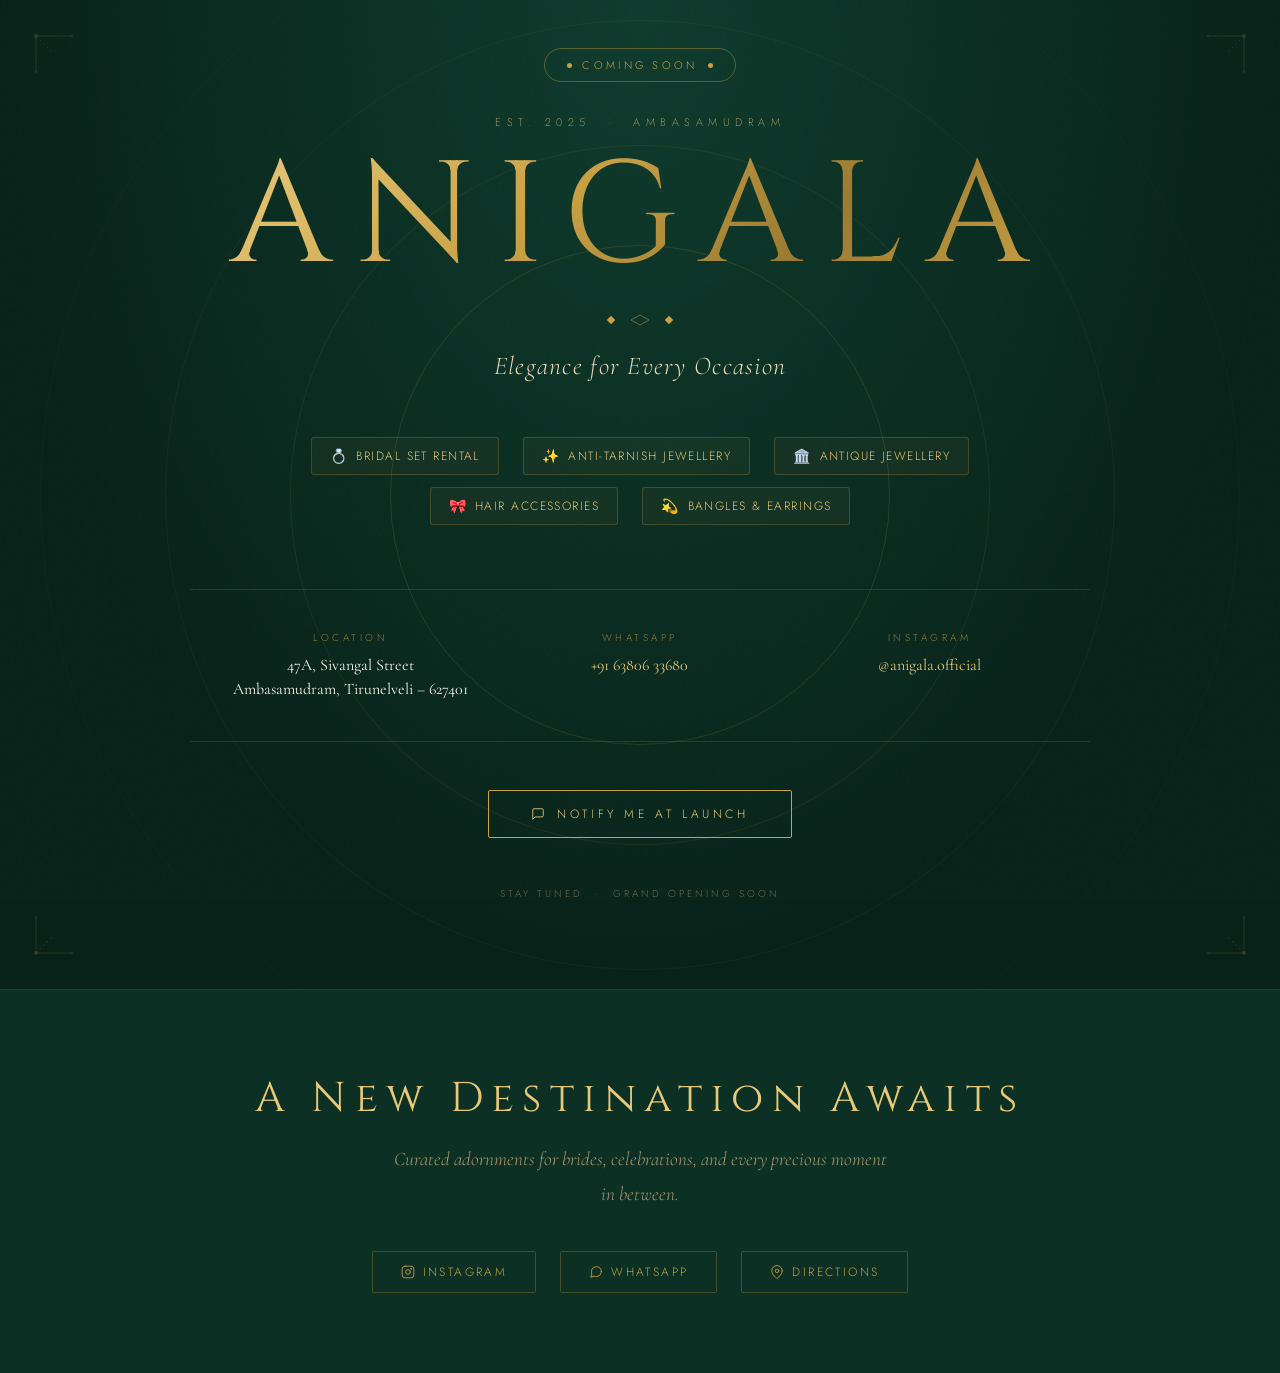
==== index_clean.html @ fe58b6bf "feat: implement mobile-responsive navigation and testimonial slider functionality" ====
<!DOCTYPE html>
<html lang="en">
<head>
<meta charset="UTF-8">
<meta name="viewport" content="width=device-width, initial-scale=1.0">
<title>ANIGALA – Elegance for Every Occasion</title>

<!-- ========== SEO META TAGS ========== -->
<meta name="description" content="ANIGALA – Premium bridal set rentals, anti-tarnish jewellery, antique jewellery, hair accessories, bangles & earrings in Ambasamudram, Tirunelveli. Elegance for every occasion.">
<meta name="keywords" content="ANIGALA, bridal jewellery rental Ambasamudram, anti-tarnish jewellery, antique jewellery Tirunelveli, hair accessories, bangles earrings, bridal set rental Tamil Nadu">
<meta name="robots" content="index, follow">
<meta name="author" content="ANIGALA">
<link rel="canonical" href="https://anigala.in">
<link rel="sitemap" type="application/xml" title="Sitemap" href="/sitemap.xml">

<!-- Open Graph / Facebook -->
<meta property="og:type" content="website">
<meta property="og:url" content="https://anigala.in">
<meta property="og:title" content="ANIGALA – Elegance for Every Occasion">
<meta property="og:description" content="Premium bridal set rentals, anti-tarnish & antique jewellery, hair accessories and more. Based in Ambasamudram, Tirunelveli.">
<meta property="og:locale" content="en_IN">
<meta property="og:site_name" content="ANIGALA">

<!-- Twitter Card -->
<meta name="twitter:card" content="summary_large_image">
<meta name="twitter:title" content="ANIGALA – Elegance for Every Occasion">
<meta name="twitter:description" content="Premium bridal set rentals, anti-tarnish & antique jewellery in Ambasamudram, Tirunelveli.">

<!-- Structured Data (Schema.org) -->
<script type="application/ld+json">
{
  "@context": "https://schema.org",
  "@type": "LocalBusiness",
  "name": "ANIGALA",
  "description": "Premium bridal set rentals, anti-tarnish jewellery, antique jewellery, hair accessories, bangles and earrings.",
  "address": {
    "@type": "PostalAddress",
    "streetAddress": "47A, Sivangal Street",
    "addressLocality": "Ambasamudram",
    "addressRegion": "Tirunelveli",
    "postalCode": "627401",
    "addressCountry": "IN"
  },
  "telephone": "+916380633680",
  "sameAs": ["https://instagram.com/anigala.official"],
  "priceRange": "₹₹",
  "openingHours": "Mo-Su 09:00-20:00"
}
</script>

<!-- Favicon using actual logo -->

<link href="https://fonts.googleapis.com/css2?family=Cormorant+Garamond:ital,wght@0,300;0,400;0,600;1,300;1,400&family=Cinzel:wght@400;500;600&family=Jost:wght@200;300;400&display=swap" rel="stylesheet">
<style>
  *, *::before, *::after { box-sizing: border-box; margin: 0; padding: 0; }

  :root {
    /* Updated to match the forest-green + gold brand identity from the logo */
    --forest:      #0D3B2E;
    --forest-mid:  #14503E;
    --forest-dark: #0A2E23;
    --forest-deep: #082219;
    --gold:        #C9A143;
    --gold-light:  #E8C97A;
    --gold-dark:   #9B7A30;
    --cream:       #FAF7F0;
    --ivory:       #F2EDE0;
    --warm-muted:  #A89870;
    --blush:       #E8D8B8;
  }

  html { scroll-behavior: smooth; }

  body {
    background: var(--forest-deep);
    color: var(--cream);
    font-family: 'Jost', sans-serif;
    font-weight: 300;
    min-height: 100vh;
    overflow-x: hidden;
  }

  /* GRAIN OVERLAY */
  body::before {
    content: '';
    position: fixed;
    inset: 0;
    background-image: url("data:image/svg+xml,%3Csvg viewBox='0 0 256 256' xmlns='http://www.w3.org/2000/svg'%3E%3Cfilter id='noise'%3E%3CfeTurbulence type='fractalNoise' baseFrequency='0.9' numOctaves='4' stitchTiles='stitch'/%3E%3C/filter%3E%3Crect width='100%25' height='100%25' filter='url(%23noise)' opacity='0.04'/%3E%3C/svg%3E");
    pointer-events: none;
    z-index: 1000;
    opacity: 0.5;
  }

  /* HERO */
  .hero {
    min-height: 100vh;
    display: flex;
    flex-direction: column;
    align-items: center;
    justify-content: center;
    position: relative;
    padding: 3rem 2rem;
    text-align: center;
    overflow: hidden;
    background: radial-gradient(ellipse at 50% 0%, rgba(20,80,62,0.55) 0%, transparent 70%),
                var(--forest-deep);
  }

  /* Logo displayed in hero */
  .logo-mark {
    width: 110px;
    height: 110px;
    border-radius: 50%;
    object-fit: cover;
    border: 1.5px solid rgba(201,161,67,0.5);
    box-shadow: 0 0 30px rgba(201,161,67,0.15), 0 0 0 6px rgba(201,161,67,0.07);
    margin-bottom: 2rem;
    animation: fadeDown 1s ease 0.1s both;
    position: relative; z-index: 2;
  }

  /* Decorative rings */
  .ring {
    position: absolute;
    border-radius: 50%;
    border: 1px solid rgba(201,161,67,0.10);
    pointer-events: none;
  }
  .ring-1 { width: 500px; height: 500px; top: 50%; left: 50%; transform: translate(-50%, -50%); border-color: rgba(201,161,67,0.16); }
  .ring-2 { width: 700px; height: 700px; top: 50%; left: 50%; transform: translate(-50%, -50%); }
  .ring-3 { width: 950px; height: 950px; top: 50%; left: 50%; transform: translate(-50%, -50%); border-color: rgba(201,161,67,0.06); }
  .ring-4 { width: 1200px; height: 1200px; top: 50%; left: 50%; transform: translate(-50%, -50%); border-color: rgba(201,161,67,0.03); }

  /* Corner ornaments */
  .ornament { position: absolute; width: 80px; height: 80px; opacity: 0.35; }
  .ornament-tl { top: 2rem; left: 2rem; }
  .ornament-tr { top: 2rem; right: 2rem; transform: scaleX(-1); }
  .ornament-bl { bottom: 2rem; left: 2rem; transform: scaleY(-1); }
  .ornament-br { bottom: 2rem; right: 2rem; transform: scale(-1,-1); }

  /* Badge */
  .coming-soon-badge {
    display: inline-flex;
    align-items: center;
    gap: 10px;
    border: 0.5px solid rgba(201,161,67,0.4);
    padding: 8px 22px;
    border-radius: 50px;
    font-family: 'Jost', sans-serif;
    font-size: 11px;
    font-weight: 300;
    letter-spacing: 0.3em;
    text-transform: uppercase;
    color: var(--gold);
    margin-bottom: 2rem;
    animation: fadeDown 1s ease 0.2s both;
    position: relative; z-index: 2;
  }
  .badge-dot {
    width: 5px; height: 5px;
    border-radius: 50%;
    background: var(--gold);
    animation: pulse 2s ease-in-out infinite;
  }

  .brand-eyebrow {
    font-family: 'Jost', sans-serif;
    font-size: 11px;
    font-weight: 200;
    letter-spacing: 0.5em;
    text-transform: uppercase;
    color: var(--gold-light);
    opacity: 0.6;
    margin-bottom: 1rem;
    animation: fadeDown 1s ease 0.4s both;
    position: relative; z-index: 2;
  }

  .brand-name {
    font-family: 'Cinzel', serif;
    font-size: clamp(4rem, 14vw, 9rem);
    font-weight: 400;
    letter-spacing: 0.15em;
    line-height: 1;
    background: linear-gradient(135deg, #E8C97A 0%, #C9A143 40%, #9B7A30 70%, #C9A143 100%);
    -webkit-background-clip: text;
    -webkit-text-fill-color: transparent;
    background-clip: text;
    margin-bottom: 1.5rem;
    animation: fadeDown 1s ease 0.5s both;
    position: relative; z-index: 2;
  }

  .divider-ornament {
    display: flex;
    align-items: center;
    justify-content: center;
    gap: 1rem;
    margin-bottom: 1.5rem;
    animation: fadeDown 1s ease 0.65s both;
    position: relative; z-index: 2;
  }
  .divider-line { width: 80px; height: 0.5px; background: linear-gradient(90deg, transparent, var(--gold), transparent); }
  .divider-diamond { width: 6px; height: 6px; background: var(--gold); transform: rotate(45deg); }

  .tagline {
    font-family: 'Cormorant Garamond', serif;
    font-size: clamp(1.1rem, 2.5vw, 1.6rem);
    font-weight: 300;
    font-style: italic;
    color: var(--blush);
    letter-spacing: 0.05em;
    margin-bottom: 3.5rem;
    animation: fadeDown 1s ease 0.75s both;
    position: relative; z-index: 2;
  }

  /* Services */
  .services {
    display: flex;
    flex-wrap: wrap;
    justify-content: center;
    gap: 0.75rem 1.5rem;
    max-width: 700px;
    margin-bottom: 4rem;
    animation: fadeUp 1s ease 0.9s both;
    position: relative; z-index: 2;
  }
  .service-pill {
    display: flex;
    align-items: center;
    gap: 8px;
    padding: 8px 18px;
    border: 0.5px solid rgba(201,161,67,0.25);
    border-radius: 3px;
    font-size: 12px;
    letter-spacing: 0.12em;
    text-transform: uppercase;
    color: var(--gold-light);
    background: rgba(201,161,67,0.05);
    transition: all 0.3s ease;
  }
  .service-pill:hover {
    border-color: rgba(201,161,67,0.55);
    background: rgba(201,161,67,0.12);
    transform: translateY(-1px);
  }
  .service-icon { font-size: 14px; }

  /* Contact */
  .contact-section {
    border-top: 0.5px solid rgba(201,161,67,0.18);
    border-bottom: 0.5px solid rgba(201,161,67,0.18);
    padding: 2.5rem 2rem;
    width: 100%;
    max-width: 900px;
    display: grid;
    grid-template-columns: repeat(auto-fit, minmax(220px, 1fr));
    gap: 2rem;
    text-align: center;
    animation: fadeUp 1s ease 1.1s both;
    position: relative; z-index: 2;
    margin-bottom: 3rem;
  }
  .contact-item { display: flex; flex-direction: column; align-items: center; gap: 0.5rem; }
  .contact-label { font-size: 10px; letter-spacing: 0.35em; text-transform: uppercase; color: var(--gold); opacity: 0.7; }
  .contact-value { font-family: 'Cormorant Garamond', serif; font-size: 1rem; font-weight: 400; color: var(--cream); line-height: 1.5; }
  .contact-value a { color: var(--gold-light); text-decoration: none; transition: color 0.2s; }
  .contact-value a:hover { color: var(--gold); }

  /* CTA */
  .cta-wrap { animation: fadeUp 1s ease 1.3s both; position: relative; z-index: 2; margin-bottom: 3rem; }
  .cta-btn {
    display: inline-flex;
    align-items: center;
    gap: 12px;
    padding: 14px 42px;
    border: 0.5px solid var(--gold);
    background: transparent;
    color: var(--gold-light);
    font-family: 'Jost', sans-serif;
    font-size: 12px;
    font-weight: 300;
    letter-spacing: 0.3em;
    text-transform: uppercase;
    text-decoration: none;
    cursor: pointer;
    border-radius: 2px;
    transition: all 0.4s ease;
    position: relative;
    overflow: hidden;
  }
  .cta-btn::before {
    content: '';
    position: absolute;
    inset: 0;
    background: linear-gradient(135deg, rgba(201,161,67,0.18), rgba(201,161,67,0.06));
    transform: translateX(-100%);
    transition: transform 0.4s ease;
  }
  .cta-btn:hover::before { transform: translateX(0); }
  .cta-btn:hover { color: var(--gold-light); border-color: var(--gold-light); letter-spacing: 0.35em; }

  /* Footer */
  .footer { text-align: center; padding-bottom: 2.5rem; animation: fadeUp 1s ease 1.4s both; position: relative; z-index: 2; }
  .footer p { font-size: 10px; letter-spacing: 0.3em; text-transform: uppercase; color: var(--warm-muted); opacity: 0.6; }

  /* Bottom card */
  .bottom-card {
    background: rgba(20,80,62,0.3);
    border-top: 0.5px solid rgba(201,161,67,0.15);
    padding: 5rem 2rem;
    text-align: center;
  }
  .bottom-card h2 {
    font-family: 'Cinzel', serif;
    font-size: clamp(1.6rem, 4vw, 2.6rem);
    font-weight: 400;
    letter-spacing: 0.2em;
    color: var(--gold-light);
    margin-bottom: 1rem;
  }
  .bottom-card p {
    font-family: 'Cormorant Garamond', serif;
    font-size: 1.2rem;
    font-style: italic;
    color: var(--warm-muted);
    max-width: 500px;
    margin: 0 auto 2.5rem;
    line-height: 1.8;
  }

  /* Social links */
  .social-links { display: flex; justify-content: center; gap: 1.5rem; flex-wrap: wrap; }
  .social-link {
    display: inline-flex;
    align-items: center;
    gap: 8px;
    padding: 11px 28px;
    border: 0.5px solid rgba(201,161,67,0.3);
    color: var(--gold);
    text-decoration: none;
    font-size: 12px;
    letter-spacing: 0.2em;
    text-transform: uppercase;
    border-radius: 2px;
    transition: all 0.3s;
    background: transparent;
  }
  .social-link:hover { background: rgba(201,161,67,0.1); border-color: var(--gold); transform: translateY(-2px); }

  /* Animations */
  @keyframes fadeDown { from { opacity: 0; transform: translateY(-18px); } to { opacity: 1; transform: translateY(0); } }
  @keyframes fadeUp { from { opacity: 0; transform: translateY(18px); } to { opacity: 1; transform: translateY(0); } }
  @keyframes pulse { 0%, 100% { opacity: 1; transform: scale(1); } 50% { opacity: 0.5; transform: scale(0.7); } }
  @keyframes rotateRing { from { transform: translate(-50%, -50%) rotate(0deg); } to { transform: translate(-50%, -50%) rotate(360deg); } }
  .ring-1 { animation: rotateRing 60s linear infinite; }
  .ring-2 { animation: rotateRing 90s linear infinite reverse; }

  @media (max-width: 600px) {
    .ornament { width: 50px; height: 50px; }
    .ornament-tl, .ornament-tr, .ornament-bl, .ornament-br { display: none; }
    .ring-3, .ring-4 { display: none; }
    .contact-section { grid-template-columns: 1fr; gap: 1.5rem; }
    .services { gap: 0.5rem; }
    .service-pill { font-size: 11px; padding: 7px 14px; }
    .logo-mark { width: 85px; height: 85px; }
  }
</style>
</head>
<body>

<div class="hero">
  <div class="ring ring-1"></div>
  <div class="ring ring-2"></div>
  <div class="ring ring-3"></div>
  <div class="ring ring-4"></div>

  <!-- Corner ornaments -->
  <svg class="ornament ornament-tl" viewBox="0 0 80 80" fill="none" xmlns="http://www.w3.org/2000/svg">
    <path d="M4 4 L4 40 M4 4 L40 4" stroke="#C9A143" stroke-width="0.5"/>
    <path d="M4 4 L20 20" stroke="#C9A143" stroke-width="0.5" stroke-dasharray="2 3"/>
    <circle cx="4" cy="4" r="2" fill="#C9A143" opacity="0.6"/>
    <circle cx="40" cy="4" r="1" fill="#C9A143" opacity="0.4"/>
    <circle cx="4" cy="40" r="1" fill="#C9A143" opacity="0.4"/>
  </svg>
  <svg class="ornament ornament-tr" viewBox="0 0 80 80" fill="none" xmlns="http://www.w3.org/2000/svg">
    <path d="M4 4 L4 40 M4 4 L40 4" stroke="#C9A143" stroke-width="0.5"/>
    <path d="M4 4 L20 20" stroke="#C9A143" stroke-width="0.5" stroke-dasharray="2 3"/>
    <circle cx="4" cy="4" r="2" fill="#C9A143" opacity="0.6"/>
    <circle cx="40" cy="4" r="1" fill="#C9A143" opacity="0.4"/>
    <circle cx="4" cy="40" r="1" fill="#C9A143" opacity="0.4"/>
  </svg>
  <svg class="ornament ornament-bl" viewBox="0 0 80 80" fill="none" xmlns="http://www.w3.org/2000/svg">
    <path d="M4 4 L4 40 M4 4 L40 4" stroke="#C9A143" stroke-width="0.5"/>
    <path d="M4 4 L20 20" stroke="#C9A143" stroke-width="0.5" stroke-dasharray="2 3"/>
    <circle cx="4" cy="4" r="2" fill="#C9A143" opacity="0.6"/>
    <circle cx="40" cy="4" r="1" fill="#C9A143" opacity="0.4"/>
    <circle cx="4" cy="40" r="1" fill="#C9A143" opacity="0.4"/>
  </svg>
  <svg class="ornament ornament-br" viewBox="0 0 80 80" fill="none" xmlns="http://www.w3.org/2000/svg">
    <path d="M4 4 L4 40 M4 4 L40 4" stroke="#C9A143" stroke-width="0.5"/>
    <path d="M4 4 L20 20" stroke="#C9A143" stroke-width="0.5" stroke-dasharray="2 3"/>
    <circle cx="4" cy="4" r="2" fill="#C9A143" opacity="0.6"/>
    <circle cx="40" cy="4" r="1" fill="#C9A143" opacity="0.4"/>
    <circle cx="4" cy="40" r="1" fill="#C9A143" opacity="0.4"/>
  </svg>

  <!-- Logo mark -->

  <div class="coming-soon-badge">
    <span class="badge-dot"></span>
    Coming Soon
    <span class="badge-dot"></span>
  </div>

  <p class="brand-eyebrow">Est. 2025 &nbsp;·&nbsp; Ambasamudram</p>

  <h1 class="brand-name">ANIGALA</h1>

  <div class="divider-ornament">
    <div class="divider-line"></div>
    <div class="divider-diamond"></div>
    <svg width="20" height="12" viewBox="0 0 20 12" fill="none">
      <path d="M10 1 L19 6 L10 11 L1 6 Z" stroke="#C9A143" stroke-width="0.5" fill="none"/>
    </svg>
    <div class="divider-diamond"></div>
    <div class="divider-line"></div>
  </div>

  <p class="tagline">Elegance for Every Occasion</p>

  <div class="services">
    <div class="service-pill"><span class="service-icon">💍</span> Bridal Set Rental</div>
    <div class="service-pill"><span class="service-icon">✨</span> Anti-Tarnish Jewellery</div>
    <div class="service-pill"><span class="service-icon">🏛️</span> Antique Jewellery</div>
    <div class="service-pill"><span class="service-icon">🎀</span> Hair Accessories</div>
    <div class="service-pill"><span class="service-icon">💫</span> Bangles &amp; Earrings</div>
  </div>

  <div class="contact-section">
    <div class="contact-item">
      <span class="contact-label">Location</span>
      <p class="contact-value">47A, Sivangal Street<br>Ambasamudram, Tirunelveli – 627401</p>
    </div>
    <div class="contact-item">
      <span class="contact-label">WhatsApp</span>
      <p class="contact-value"><a href="https://wa.me/916380633680">+91 63806 33680</a></p>
    </div>
    <div class="contact-item">
      <span class="contact-label">Instagram</span>
      <p class="contact-value"><a href="https://instagram.com/anigala.official">@anigala.official</a></p>
    </div>
  </div>

  <div class="cta-wrap">
    <a class="cta-btn" href="https://wa.me/916380633680">
      <svg width="14" height="14" viewBox="0 0 24 24" fill="none" stroke="currentColor" stroke-width="1.5" stroke-linecap="round" stroke-linejoin="round">
        <path d="M21 15a2 2 0 0 1-2 2H7l-4 4V5a2 2 0 0 1 2-2h14a2 2 0 0 1 2 2z"></path>
      </svg>
      Notify Me at Launch
    </a>
  </div>

  <div class="footer"><p>Stay tuned &nbsp;·&nbsp; Grand Opening Soon</p></div>
</div>

<div class="bottom-card">
  <h2>A New Destination Awaits</h2>
  <p>Curated adornments for brides, celebrations, and every precious moment in between.</p>
  <div class="social-links">
    <a class="social-link" href="https://instagram.com/anigala.official">
      <svg width="14" height="14" viewBox="0 0 24 24" fill="none" stroke="currentColor" stroke-width="1.5" stroke-linecap="round" stroke-linejoin="round">
        <rect x="2" y="2" width="20" height="20" rx="5" ry="5"></rect>
        <circle cx="12" cy="12" r="4"></circle>
        <circle cx="17.5" cy="6.5" r="1.5" fill="currentColor" stroke="none"></circle>
      </svg>
      Instagram
    </a>
    <a class="social-link" href="https://wa.me/916380633680">
      <svg width="14" height="14" viewBox="0 0 24 24" fill="none" stroke="currentColor" stroke-width="1.5" stroke-linecap="round" stroke-linejoin="round">
        <path d="M21 11.5a8.38 8.38 0 0 1-.9 3.8 8.5 8.5 0 0 1-7.6 4.7 8.38 8.38 0 0 1-3.8-.9L3 21l1.9-5.7a8.38 8.38 0 0 1-.9-3.8 8.5 8.5 0 0 1 4.7-7.6 8.38 8.38 0 0 1 3.8-.9h.5a8.48 8.48 0 0 1 8 8v.5z"></path>
      </svg>
      WhatsApp
    </a>
    <a class="social-link" href="https://maps.google.com/?q=47A+Sivangal+Street+Ambasamudram+Tirunelveli">
      <svg width="14" height="14" viewBox="0 0 24 24" fill="none" stroke="currentColor" stroke-width="1.5" stroke-linecap="round" stroke-linejoin="round">
        <path d="M21 10c0 7-9 13-9 13s-9-6-9-13a9 9 0 0 1 18 0z"></path>
        <circle cx="12" cy="10" r="3"></circle>
      </svg>
      Directions
    </a>
  </div>
</div>

</body>
</html>
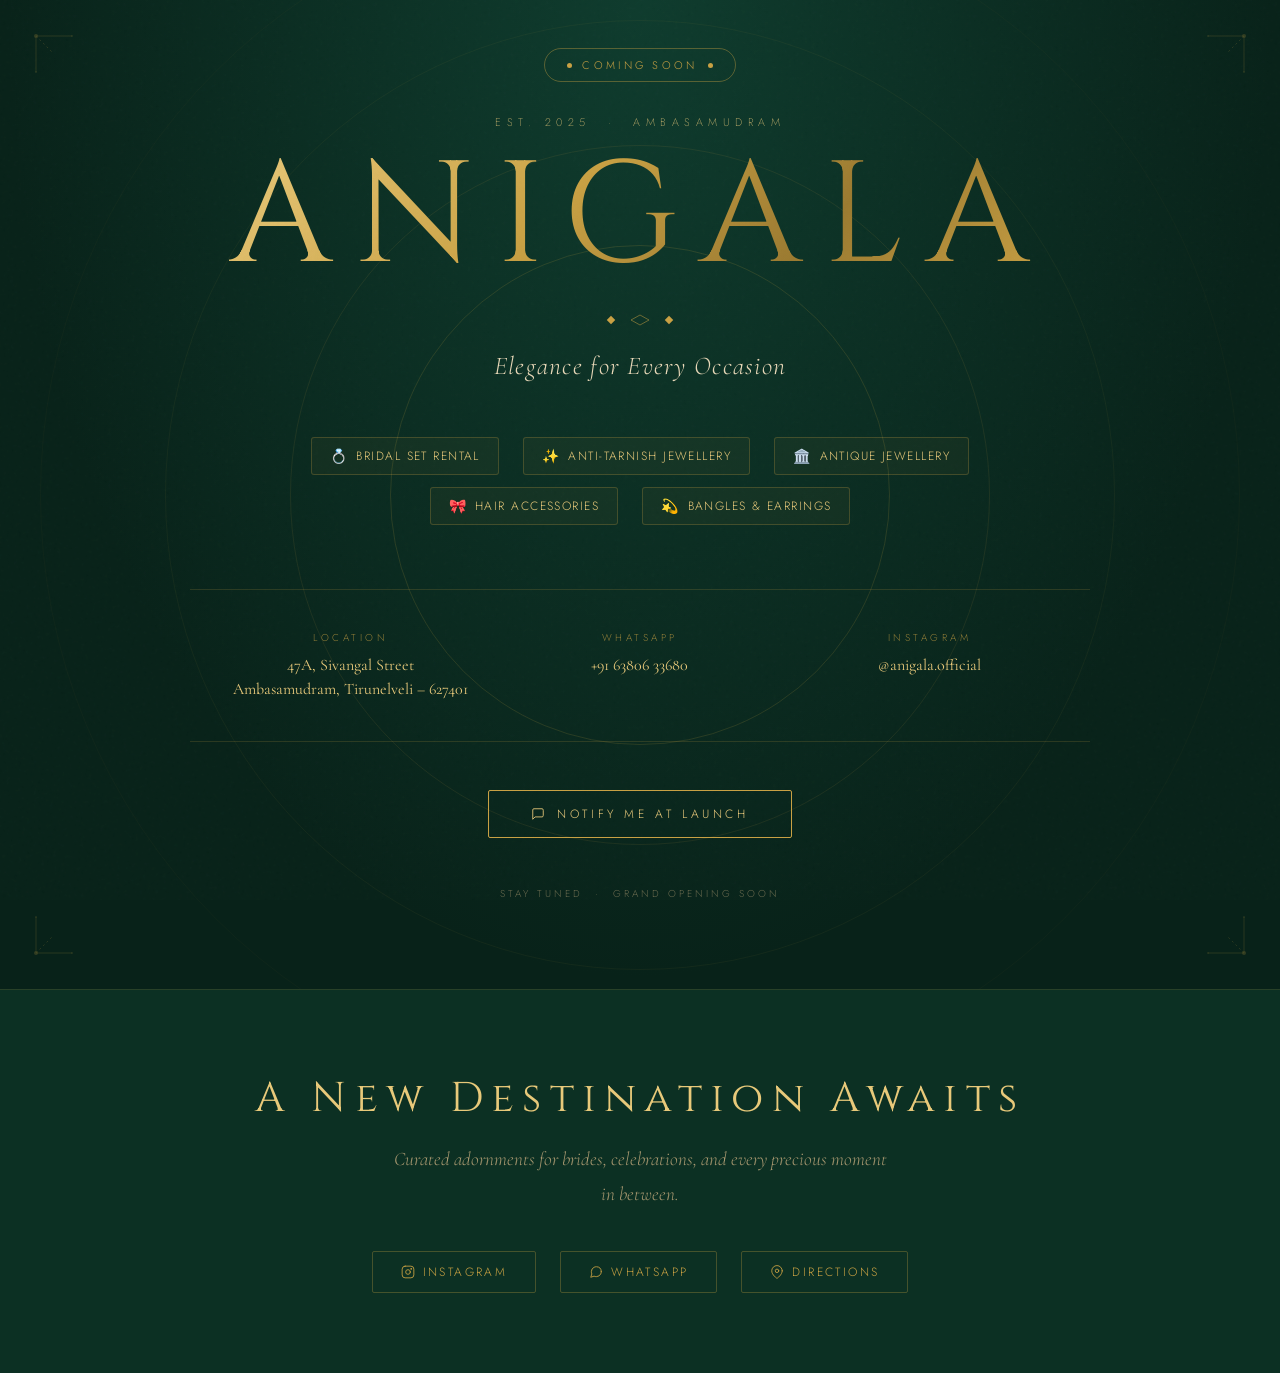
==== commit 06848c79: "feat: update contact address and location links to Google Maps share URL in schema and UI" ====
--- a/index_clean.html
+++ b/index_clean.html
@@ -42,7 +42,10 @@
     "addressCountry": "IN"
   },
   "telephone": "+916380633680",
-  "sameAs": ["https://instagram.com/anigala.official"],
+  "sameAs": [
+    "https://instagram.com/anigala.official",
+    "https://share.google/muu8YNbwLzY1qDCUy"
+  ],
   "priceRange": "₹₹",
   "openingHours": "Mo-Su 09:00-20:00"
 }
@@ -441,7 +444,7 @@
   <div class="contact-section">
     <div class="contact-item">
       <span class="contact-label">Location</span>
-      <p class="contact-value">47A, Sivangal Street<br>Ambasamudram, Tirunelveli – 627401</p>
+      <p class="contact-value"><a href="https://share.google/muu8YNbwLzY1qDCUy" target="_blank" rel="noopener">47A, Sivangal Street<br>Ambasamudram, Tirunelveli – 627401</a></p>
     </div>
     <div class="contact-item">
       <span class="contact-label">WhatsApp</span>
@@ -483,7 +486,7 @@
       </svg>
       WhatsApp
     </a>
-    <a class="social-link" href="https://maps.google.com/?q=47A+Sivangal+Street+Ambasamudram+Tirunelveli">
+    <a class="social-link" href="https://share.google/muu8YNbwLzY1qDCUy" target="_blank" rel="noopener">
       <svg width="14" height="14" viewBox="0 0 24 24" fill="none" stroke="currentColor" stroke-width="1.5" stroke-linecap="round" stroke-linejoin="round">
         <path d="M21 10c0 7-9 13-9 13s-9-6-9-13a9 9 0 0 1 18 0z"></path>
         <circle cx="12" cy="10" r="3"></circle>
